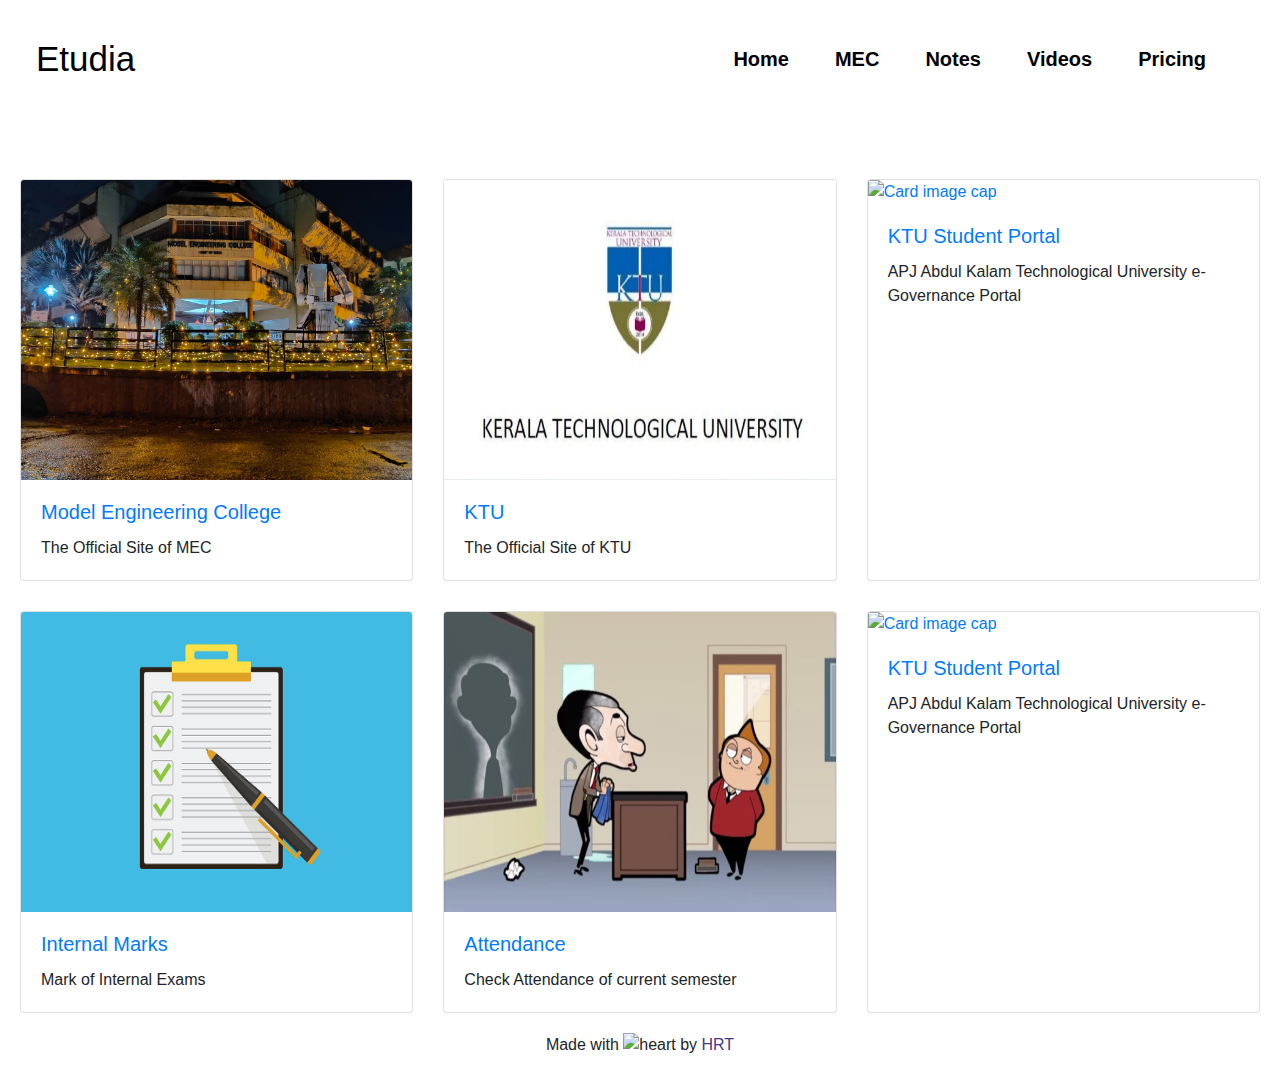
==== mec.html @ a78d73b3 "5" ====
<!doctype html>
<html lang="en">
  <head>
    <meta charset="utf-8">
    <meta name="viewport" content="width=device-width, initial-scale=1, shrink-to-fit=no">
    <link rel="stylesheet" href="https://stackpath.bootstrapcdn.com/bootstrap/4.3.1/css/bootstrap.min.css" integrity="sha384-ggOyR0iXCbMQv3Xipma34MD+dH/1fQ784/j6cY/iJTQUOhcWr7x9JvoRxT2MZw1T" crossorigin="anonymous">
    <link rel="stylesheet" href="mec/mec.css">
    <title>Etudia</title>
  </head>
  <body>




    <nav class="navbar navbar-expand-lg">
        <a class="navbar-brand" href="#">Etudia</a>
        <button class="navbar-toggler" type="button" data-toggle="collapse" data-target="#navbarText" aria-controls="navbarText" aria-expanded="false" aria-label="Toggle navigation">
          <span class="navbar-toggler-icon"></span>
        </button>
        <div class="collapse navbar-collapse" id="navbarText">
          <ul class="navbar-nav ml-auto ">
            <li class="nav-item">
              <a class="nav-link" href="index.html">Home</a>
            </li>
            <li class="nav-item">
              <a class="nav-link" href="#">MEC</a>
            </li>
            <li class="nav-item">
              <a class="nav-link" href="#">Notes</a>
            </li>
            <li class="nav-item">
              <a class="nav-link" href="#">Videos</a>
            </li>
            <li class="nav-item">
              <a class="nav-link" href="#">Pricing</a>
            </li>
          </ul>
        </div>
      </nav>

    <div class="heading">
       
    </div>


    <div class="decks">
        <div class="card-deck">
            <div class="card">
              <a href="https://www.mec.ac.in/" target="_blank">
                <img class="card-img-top" src="mec\assets\mec.jpeg" alt="Card image cap" height="300px">
              </a>
              <div class="card-body">
                <h5 class="card-title"><a href="https://www.mec.ac.in/" target="_blank">Model Engineering College</a></h5>
                <p class="card-text">The Official Site of MEC</p>
              </div>
            </div>

            <div class="card">
              <a href="https://ktu.edu.in/home.htm" target="_blank">
                <img class="card-img-top" src="mec\assets\ktu.jpg" alt="Card image cap" height="300px">
              </a>
              <div class="card-body">
                <h5 class="card-title"><a href="https://ktu.edu.in/home.htm" target="_blank">KTU</a></h5>
                <p class="card-text">The Official Site of KTU</p>                
              </div>
            </div>

            <div class="card">
              <a href="https://app.ktu.edu.in/login.jsp" target="_blank">
                <img class="card-img-top" src="mec\assets\ktu_login.jpg" alt="Card image cap"  height="300px">
              </a>
              <div class="card-body">
                <h5 class="card-title"><a href="https://app.ktu.edu.in/login.jsp" target="_blank">KTU Student Portal</a></h5>
                <p class="card-text">APJ Abdul Kalam Technological University e-Governance Portal</p>              
              </div>
            </div>
        </div>


        <div class="card-deck">
            <div class="card">
              <a href="http://evaluation.mec.ac.in/" target="_blank">
                <img class="card-img-top" src="mec\assets\Checklist.jpg" alt="Card image cap" height="300px">
              </a>
              <div class="card-body">
                <h5 class="card-title"><a href="http://evaluation.mec.ac.in/" target="_blank">Internal Marks</a></h5>
                <p class="card-text">Mark of Internal Exams</p>
              </div>
            </div>

            <div class="card">
              <a href="http://attendance.mec.ac.in/" target="_blank">
                <img class="card-img-top" src="mec\assets/attendance.jpg" alt="Card image cap" height="300px">
              </a>
              <div class="card-body">
                <h5 class="card-title"><a href="http://attendance.mec.ac.in/" target="_blank">Attendance</a></h5>
                <p class="card-text">Check Attendance of current semester</p>                
              </div>
            </div>

            <div class="card">
              <a href="https://app.ktu.edu.in/login.jsp" target="_blank">
                <img class="card-img-top" src="mec\assets\ktu_login.jpg" alt="Card image cap"  height="300px">
              </a>
              <div class="card-body">
                <h5 class="card-title"><a href="https://app.ktu.edu.in/login.jsp" target="_blank">KTU Student Portal</a></h5>
                <p class="card-text">APJ Abdul Kalam Technological University e-Governance Portal</p>              
              </div>
            </div>
        </div>
        
    </div>


    <div class="footer">
        <p class="footer-heart">
          Made with <g-emoji class="g-emoji" alias="heart" fallback-src="https://raw.githubusercontent.com/hhhrrrttt222111/etudia/master/assets/necro.png?token=AKLVDPY75U5YNHZ7PRA4Y4K6TRB2I">
        <img class="emoji" alt="heart" height="20" width="20" src="https://raw.githubusercontent.com/hhhrrrttt222111/etudia/master/assets/necro.png?token=AKLVDPY75U5YNHZ7PRA4Y4K6TRB2I"></g-emoji> by <a href="">HRT</a>
        </p>
      </div>










    <script src="https://code.jquery.com/jquery-3.3.1.slim.min.js" integrity="sha384-q8i/X+965DzO0rT7abK41JStQIAqVgRVzpbzo5smXKp4YfRvH+8abtTE1Pi6jizo" crossorigin="anonymous"></script>
    <script src="https://cdnjs.cloudflare.com/ajax/libs/popper.js/1.14.7/umd/popper.min.js" integrity="sha384-UO2eT0CpHqdSJQ6hJty5KVphtPhzWj9WO1clHTMGa3JDZwrnQq4sF86dIHNDz0W1" crossorigin="anonymous"></script>
    <script src="https://stackpath.bootstrapcdn.com/bootstrap/4.3.1/js/bootstrap.min.js" integrity="sha384-JjSmVgyd0p3pXB1rRibZUAYoIIy6OrQ6VrjIEaFf/nJGzIxFDsf4x0xIM+B07jRM" crossorigin="anonymous"></script>
  </body>
</html>
---- mec/mec.css ----
body{
    margin: 20px;
}



.navbar-toggler-icon {
    background-color: green;
    border-radius: 100%;
}



.nav-link, .nav-link:hover {
    color: black;
    font-size: 20px;
    font-weight: 700;
}
.navbar-brand, .navbar-brand:hover {
    color: black;
    font-size: 35px;
}

.nav-item {
    padding-right: 30px;
}

.decks {
    padding-top: 50px;
    
}

.card-deck {
    padding-top: 30px;
}















.footer {
    bottom: 10px;
    padding-top: 20px;
}

.footer-heart{text-align:center;font-family: open sans, sans-serif;}

.footer-heart a{
    color: #453886;
     text-decoration: none;}

.emoji{vertical-align: middle;}
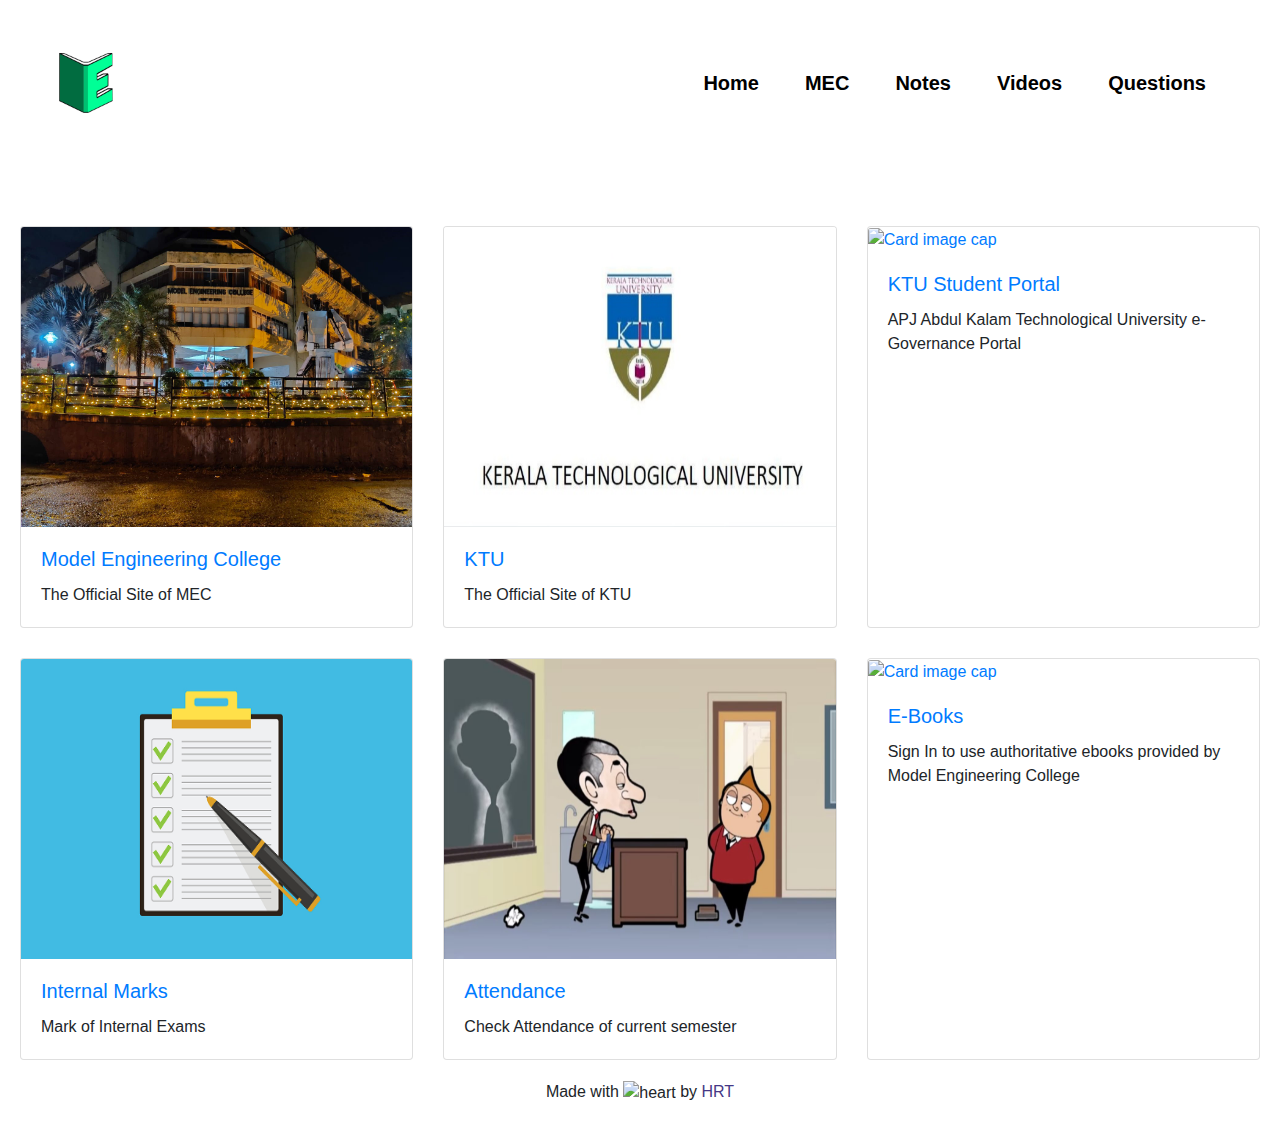
==== commit 7e9f6013: "12" ====
--- a/mec.html
+++ b/mec.html
@@ -13,7 +13,9 @@
 
 
     <nav class="navbar navbar-expand-lg">
-        <a class="navbar-brand" href="#">Etudia</a>
+      <a class="navbar-brand" href="index.html">
+        <img src="assets\logo.png" width="100" height="100" alt="">
+      </a>
         <button class="navbar-toggler" type="button" data-toggle="collapse" data-target="#navbarText" aria-controls="navbarText" aria-expanded="false" aria-label="Toggle navigation">
           <span class="navbar-toggler-icon"></span>
         </button>
@@ -26,13 +28,13 @@
               <a class="nav-link" href="#">MEC</a>
             </li>
             <li class="nav-item">
-              <a class="nav-link" href="#">Notes</a>
+              <a class="nav-link" href="notes.html">Notes</a>
             </li>
             <li class="nav-item">
               <a class="nav-link" href="#">Videos</a>
             </li>
             <li class="nav-item">
-              <a class="nav-link" href="#">Pricing</a>
+              <a class="nav-link" href="question.html">Questions</a>
             </li>
           </ul>
         </div>
@@ -99,12 +101,13 @@
             </div>
 
             <div class="card">
-              <a href="https://app.ktu.edu.in/login.jsp" target="_blank">
-                <img class="card-img-top" src="mec\assets\ktu_login.jpg" alt="Card image cap"  height="300px">
+              <a href="https://ebookcentral.proquest.com/auth/lib/mec-ebooks/login.action?returnURL=https%3A%2F%2Febookcentral.proquest.com%2Flib%2Fmec-ebooks%2Fhome.action" target="_blank">
+                <img class="card-img-top" src="mec\assets\ebook.jpg" alt="Card image cap"  height="300px">
               </a>
               <div class="card-body">
-                <h5 class="card-title"><a href="https://app.ktu.edu.in/login.jsp" target="_blank">KTU Student Portal</a></h5>
-                <p class="card-text">APJ Abdul Kalam Technological University e-Governance Portal</p>              
+                <h5 class="card-title"><a href="https://ebookcentral.proquest.com/auth/lib/mec-ebooks/login.action?returnURL=https%3A%2F%2Febookcentral.proquest.com%2Flib%2Fmec-ebooks%2Fhome.action" target="_blank">
+                  E-Books</a></h5>
+                <p class="card-text">Sign In to use authoritative ebooks provided by Model Engineering College</p>              
               </div>
             </div>
         </div>
@@ -115,13 +118,10 @@
     <div class="footer">
         <p class="footer-heart">
           Made with <g-emoji class="g-emoji" alias="heart" fallback-src="https://raw.githubusercontent.com/hhhrrrttt222111/etudia/master/assets/necro.png?token=AKLVDPY75U5YNHZ7PRA4Y4K6TRB2I">
-        <img class="emoji" alt="heart" height="20" width="20" src="https://raw.githubusercontent.com/hhhrrrttt222111/etudia/master/assets/necro.png?token=AKLVDPY75U5YNHZ7PRA4Y4K6TRB2I"></g-emoji> by <a href="">HRT</a>
+        <img class="emoji" alt="heart" height="20" width="20" src="https://raw.githubusercontent.com/hhhrrrttt222111/etudia/master/assets/necro.png?token=AKLVDPY75U5YNHZ7PRA4Y4K6TRB2I">
+        </g-emoji> by <a href="http://hhhrrrttt222111.me/" target="_blank">HRT</a>
         </p>
       </div>
-
-
-
-
 
 
 
